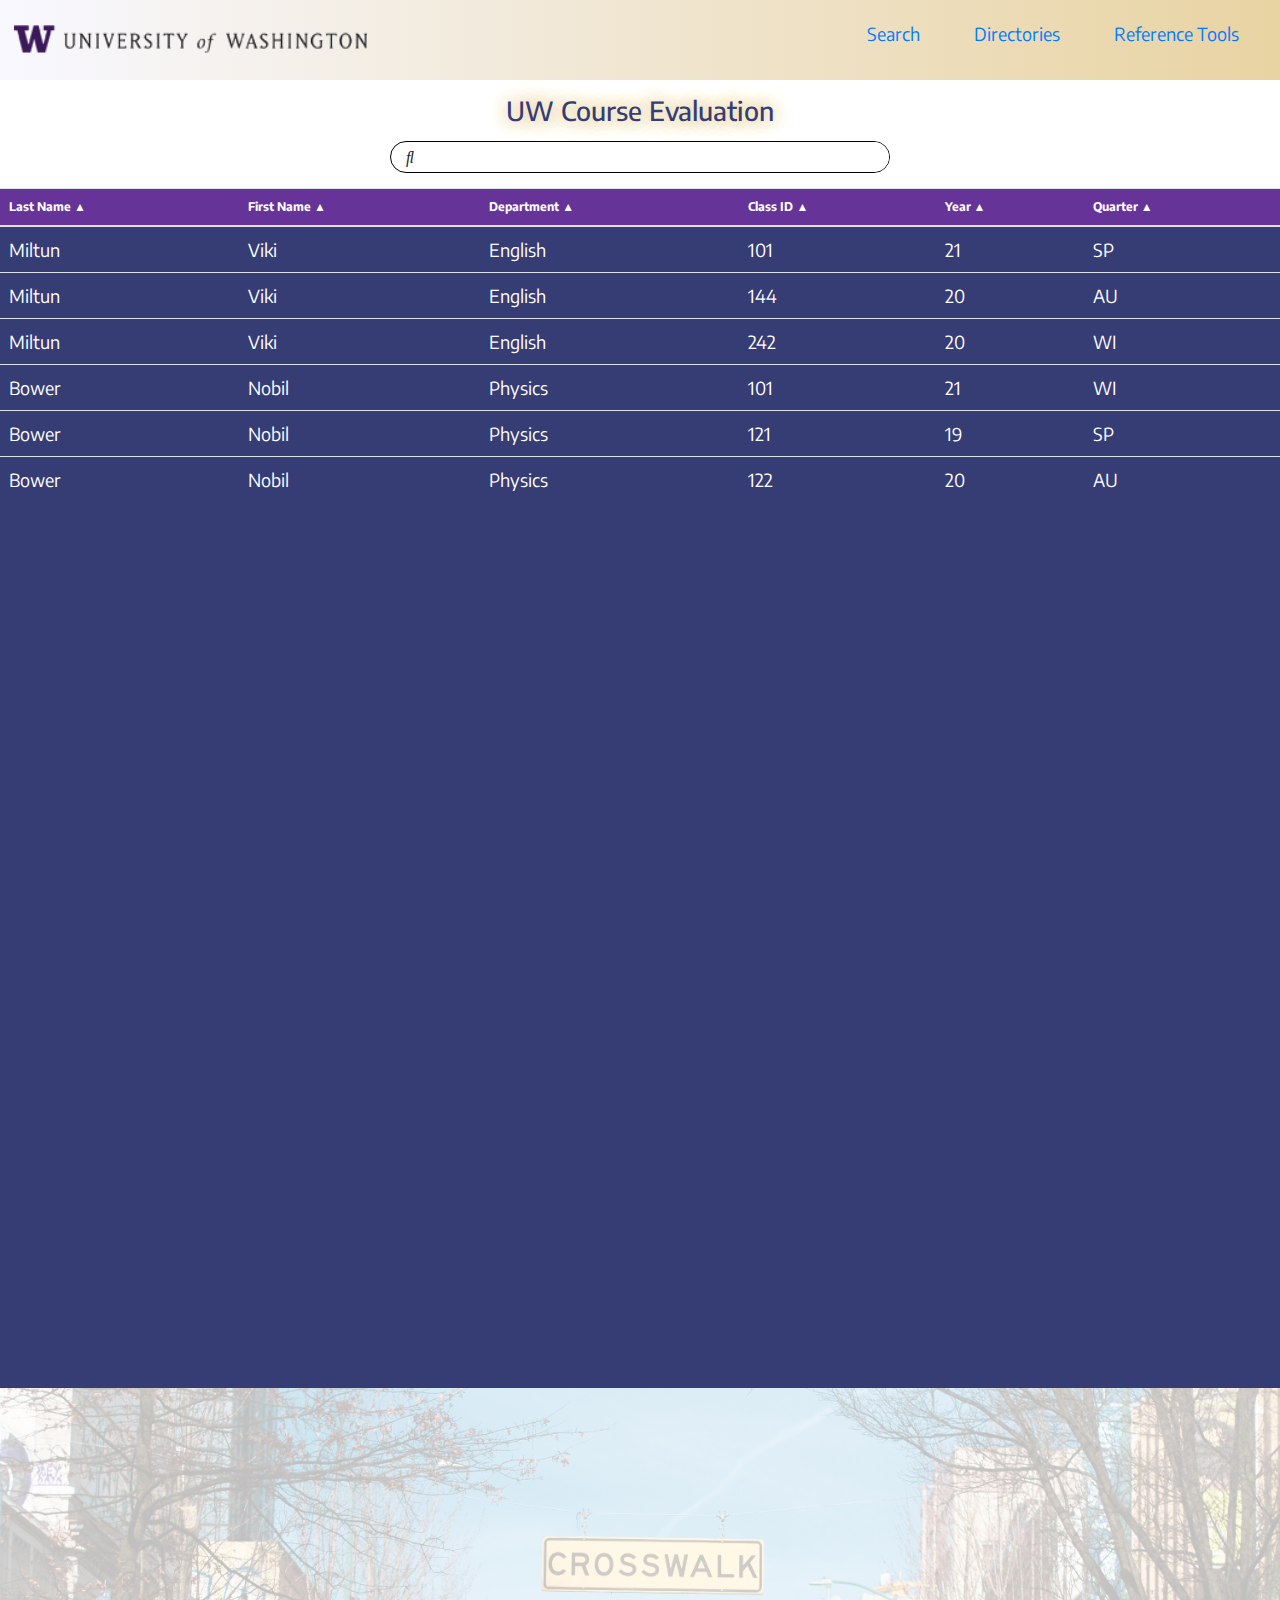
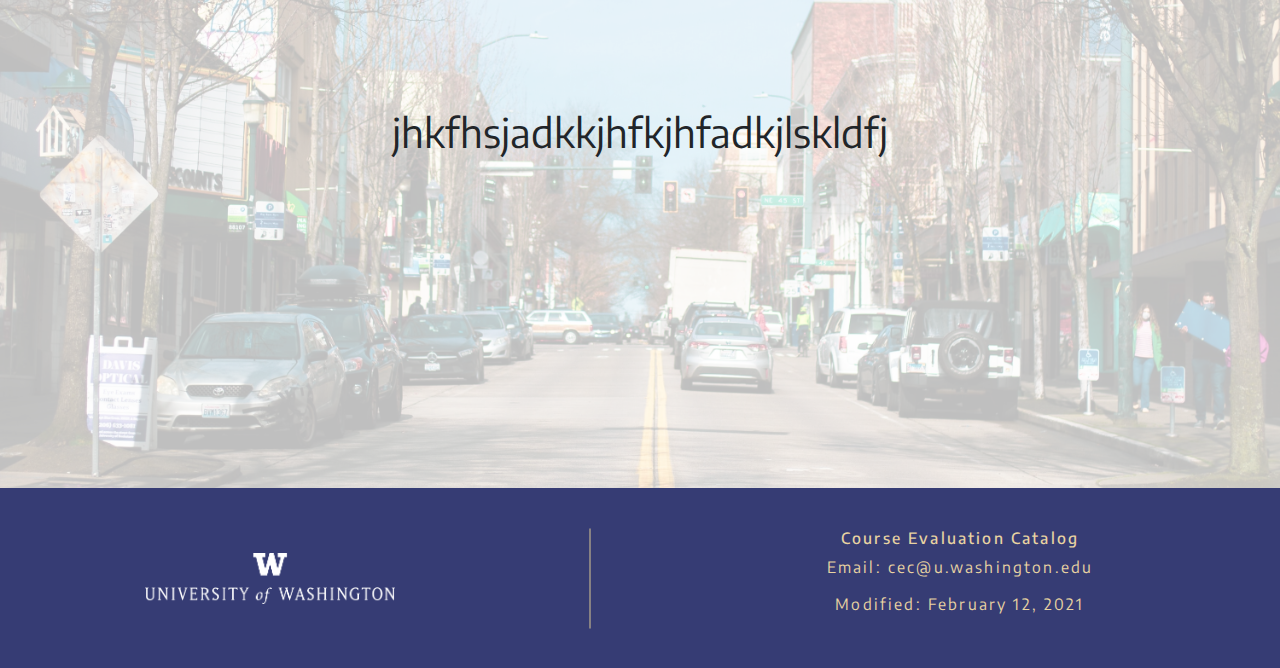
==== index.html @ 288fa74d "data published" ====
<!DOCTYPE html>
<html>

<head>
    <link rel="stylesheet" href="https://stackpath.bootstrapcdn.com/bootstrap/4.3.1/css/bootstrap.min.css"
        integrity="sha384-ggOyR0iXCbMQv3Xipma34MD+dH/1fQ784/j6cY/iJTQUOhcWr7x9JvoRxT2MZw1T" crossorigin="anonymous">
    <meta charset="UTF-8">
    <meta name="viewport" content="width=device-width, initial-scale=1.0">
    <link rel="stylesheet" href="https://use.fontawesome.com/releases/v5.15.3/css/all.css"
        integrity="sha384-SZXxX4whJ79/gErwcOYf+zWLeJdY/qpuqC4cAa9rOGUstPomtqpuNWT9wdPEn2fk" crossorigin="anonymous">
    <link rel="stylesheet" href="https://cdnjs.cloudflare.com/ajax/libs/font-awesome/4.7.0/css/font-awesome.min.css">
    <link rel="icon" href="images/favicon.ico?v=2" type="image/x-icon">
    <link rel="stylesheet" type="text/css" href="style.css" />
    <title>UW Course Evalutation</title>
</head>

<body>
    <nav class="nav-container">
        <img class="nav-logo" src="images/uw_name.gif" alt="UW name">
        <ul class="nav-link-wrapper">
            <li><a href="#" class="nav-link">Search</a></li>
            <li><a href="#" class="nav-link">Directories</a></li>
            <li><a href="#" class="nav-link">Reference Tools</a></li>
        </ul>
    </nav>

    <main>
        <section class="slide-1">
            <h1 class="slide-1-title">UW Course Evaluation</h1>
            <form>
                <i class="fas fa-search"></i>
                <input id="search-input" class="form-control" type="text">
            </form>
            <div class="class-container">
                <table class="table custom">
                    <tr class="bg-info">
                        <th data-column="LastName" data-order="desc">Last Name &#9650</th>
                        <th data-column="FirstName" data-order="desc">First Name &#9650</th>
                        <th data-column="Department" data-order="desc">Department &#9650</th>
                        <th data-column="ClassID" data-order="desc">Class ID &#9650</th>
                        <th data-column="Year" data-order="desc">Year &#9650</th>
                        <th data-column="Quarter" data-order="desc">Quarter &#9650</th>

                    </tr>

                    <tbody id="myTable">
                        <!--Table is generated by buildTable function below-->
                    </tbody>

                </table>
            </div>
        </section>

        <section class="slide-2">
            <img class="slide-2-img" src="images/uw_area1.jpg" placeholder="UW Area">
            <div class="slide-2-container">
                <p class="slide-2-text">jhkfhsjadkkjhfkjhfadkjlskldfj</p>
            </div>
        </section>
    </main>

    <footer id="testing">
        <img class="footer-img" src="images/uwb_signature.png" alt="UWB">
        <hr color=" #E8D3A2" width="100">
        <div class="info">
            <h4>Course Evaluation Catalog</h4>
            <p>Email: cec@u.washington.edu</p>
            <p>Modified: February 12, 2021</p>
        </div>
    </footer>

    <script src="https://ajax.googleapis.com/ajax/libs/jquery/3.5.1/jquery.min.js"></script>
    <script>
        const faketeacherdata = 'faketeacher.csv';
        const teacherAndClass = 'teacherAndClass.json';
        const teacher = 'teachers.csv';

        var myArray = [];
        fetch(`datas/${teacherAndClass}`)
            .then(res => res.json())
            .then(data => {
                myArray = data;
                console.log(myArray);

        /*
            let box = document.querySelector('.box');

            document.addEventListener('DOMContentLoaded', () => {
                fetch(`datas/${teacherAndClass}`)
                    .then(res => res.json())
                    .then(data => {
                        console.log(data)
                        console.log("------------")
                        data.map(value => {
                            console.log(value[0])
                            box.innerHTML +=
                                `
                        <p>${value[0]}</p>
                        <p>${value[1]}</p>
                        <p>${value[2]}</p>
                        <p>${value[3]}</p>
                        <p>${value[4]}</p>
                        `
                        })
                    })
            })
        */


        //MyArray needs an array like the example above. Remove data in myArray and replace with
        //data from CSV and then remove the buildTable function below this and it should in theory
        //work as long as it follows the formatting.

        buildTable(myArray);
        /*$.ajax({
            method:'GET',
            url:'https://raw.githubusercontent.com/kylevh/TEACHERDATA/main/teacherAndClass.json',
            success:function(response){
                myArray = response
                buildTable(myArray)
                console.log(myArray)
            }

        })*/

        //Search function updates everytime a 'keyup' is detected. Updates in real-time while typing
        $('#search-input').on('keyup', function () {
            var value = $(this).val()
            console.log('Value:', value)
            var data = searchTable(value, myArray)
            buildTable(data)
        })

        //This is the column sort click detector. If say 'Year' is clicked, change descending order to ascending & vice versa
        $('th').on('click', function () {
            var column = $(this).data('column')
            var order = $(this).data('order')
            var text = $(this).html()
            text = text.substring(0, text.length - 1)

            console.log('clicked', column, order)

            if (order == 'desc') {
                $(this).data('order', "asc")
                myArray = myArray.sort((a, b) => a[column] > b[column] ? 1 : -1)
                text += '&#9660'
            } else {
                $(this).data('order', "desc")
                myArray = myArray.sort((a, b) => a[column] < b[column] ? 1 : -1)
                text += '&#9650'
            }
            $(this).html(text)
            buildTable(myArray)
        })


        //Inputs value which is typed by user into search bar and passes data which the collection of names and 
        //classes, year, quarter, etc. and searches whether the value matches with any FirstName, if so, push
        //out filteredData with all matches.
        function searchTable(value, data) {
            var filteredData = []
            for (var i = 0; i < data.length; i++) {
                value = value.toLowerCase()
                var name = data[i].LastName.toLowerCase()

                if (name.includes(value)) {
                    filteredData.push(data[i])
                }
            }

            return filteredData
        }

        function buildTable(data) {
            var table = document.getElementById('myTable')

            table.innerHTML = ''

            //Prints rows with all the of the follow collumns from the array
            for (var i = 0; i < data.length; i++) {
                var row = `<tr>
                                <td>${data[i].LastName}</td>
                                <td>${data[i].FirstName}</td>
                                <td>${data[i].Department}</td>
                                <td>${data[i].ClassID}</td>
                                <td>${data[i].Year}</td>
                                <td>${data[i].Quarter}</td>

                        </tr>`
                table.innerHTML += row
            }
        }
    });
    </script>

</body>

</html>
---- style.css ----
@import url('https://fonts.googleapis.com/css2?family=Encode+Sans:wght@500&display=swap');

html {
    --ss-color: ghostwhite;
    --ss-boxsize: 4rem;
}

* {
    margin: 0;
    padding: 0;
    box-sizing: border-box;
    font-family: 'Encode Sans';
    font-size: 12px;
}

.nav-container {
    width: 100%;
    height: 100%;
    background: linear-gradient(to right, ghostwhite, #E8D3A2);
    display: flex;
    justify-content: center;
    align-items: center;
    justify-content: space-between;
    padding: 1.2rem;
}

.nav-logo {
    width: auto;
    height: 2.6rem;
}

.nav-link-wrapper {
    list-style-type: none;
    display: flex;
    justify-content: center;
    align-items: center;
}

.nav-link-wrapper > li {
    margin: 0 15px;
}

.nav-link {
    text-decoration: none;
    font-size: 1.3rem;
    outline: none;
    bordeR: none;
    font-size: 1.5rem;
}

.nav-link:hover {
    color: #664238;
}

form {
    border: 1px solid black;
    border-radius: 20px;
    width: 500px;
    margin: 15px auto;
    display: flex;
    justify-content: center;
    align-items: center;
}

input[type="text"] {
    outline: none;
    border: none;
    height: 30px;
    width: 100%;
    font-size: 1.3rem;
    border-radius: 20px;
}

form .fas {
    padding: 0 15px;
    font-size: 16px;
}

.slide-1 {
    width: 100%;
    height: 100%;
}

.slide-1-title {
    text-align: center;
    font-size: 2.2rem;
    margin: 15px;
    color: #363C74;
    text-shadow:  0 0 20px #E8D3A2, 0 0 20px #E8D3A2, 0 0 20px #E8D3A2;
}

.slide-1-title h3 {
    text-align: center;
}

.slide-2 {
    width: 100%;
    height: 700px;;
    position: relative;
}

.slide-2-img {
    position: absolute;
    object-fit: cover;
    width: 100%;
    height: 100%;
    opacity: 0.25;
}

.slide-2-container {
    position: absolute;
    width: 100%;
    height: 100%;
    display: flex;
    justify-content: center;
    align-items: center;
}

.slide-2-text {
    font-size: 40px;
}

.class-container {
    background: #363C74;
    grid-template-columns: 1fr;
    overflow: auto;
    overflow-x: hidden;
    align-self: start;
    width: 100%;
    height: 1200px;
}

.grid-item {
    height: 50px;
    width: 100%;
    text-align: center;
    background: #E8D3A2;
    font-size: 1.6rem;
    align-self: start;
    margin: 10px auto;
    width: 98%;
}

th {
    background-color: rebeccapurple;
    color: white;
}
td{
    color:white;
    font-size: large;

}

footer {
    display: flex;
    justify-content: space-evenly;
    align-items: center;
    background: #363C74;
    height: 180px;
    width: 100%;
    clear: both;
    color: #E8D3A2;
}

.footer-img {
    width: 250px;
}

.info {
    line-height: 25px;
    display: flex;
    flex-direction: column;
    align-items: center;
    justify-content: left;
    width: 350px;
}

.info * {
    font-size: 1.3rem;
    letter-spacing: 0.18rem;
}

hr {
    transform: rotate(90deg);
}

.table {
    width: 100%;
}

@media screen and (max-width: 700px) {
    footer {
        display: flex;
        flex-direction: column;
        height: 100%;
        padding: 30px 0;
    }

    hr {
        transform: rotate(180deg);
        width: 75%;
        margin: 20px 0;
    }
}
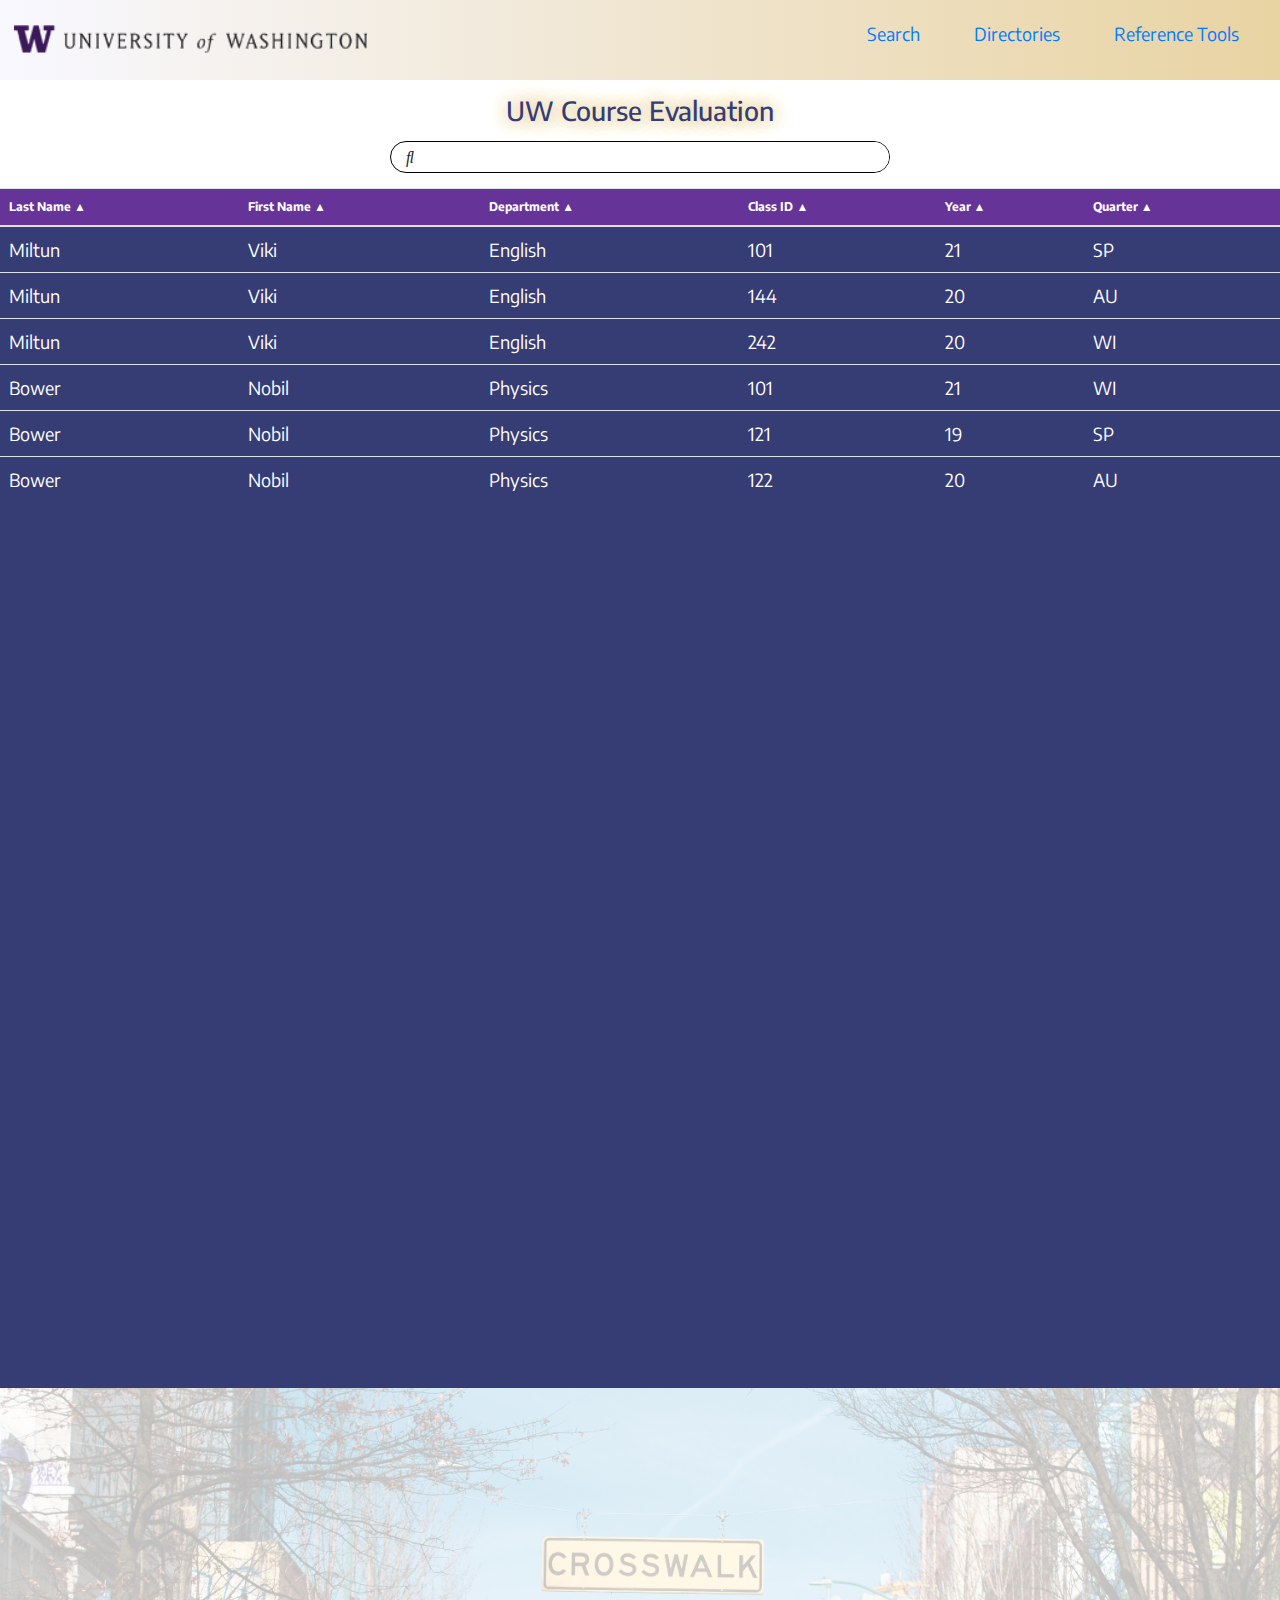
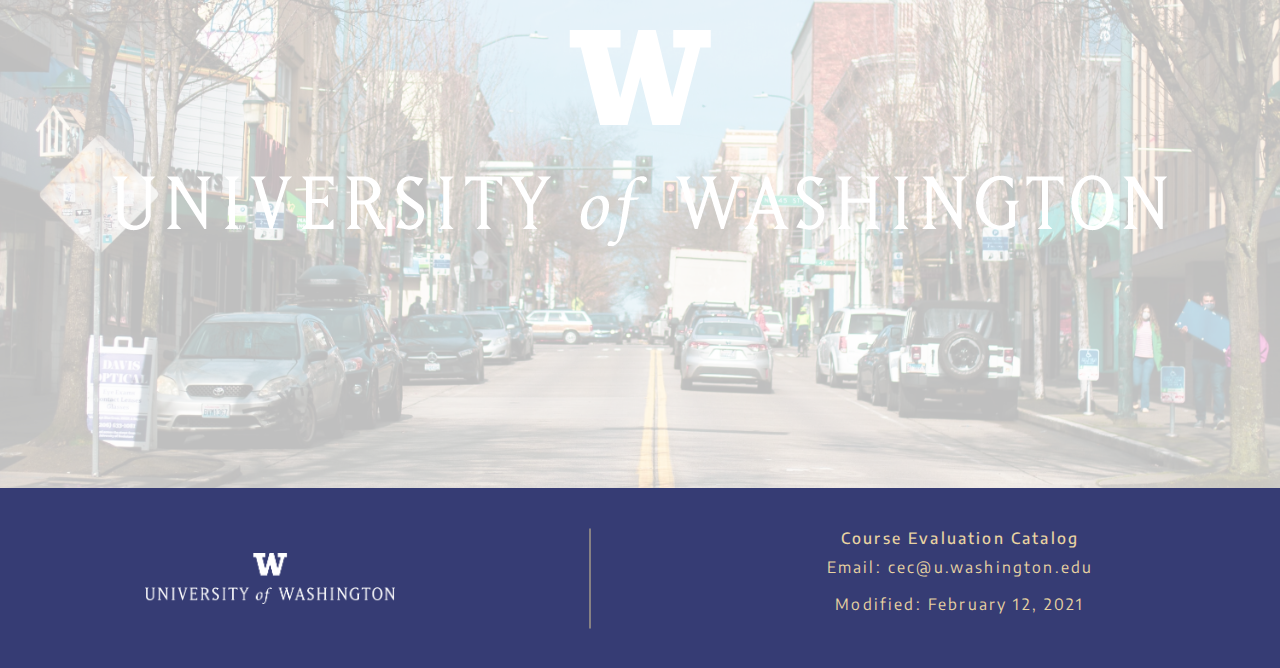
==== commit d81fb029: "changes" ====
--- a/index.html
+++ b/index.html
@@ -54,13 +54,14 @@
         <section class="slide-2">
             <img class="slide-2-img" src="images/uw_area1.jpg" placeholder="UW Area">
             <div class="slide-2-container">
-                <p class="slide-2-text">jhkfhsjadkkjhfkjhfadkjlskldfj</p>
+                <img src="images/uw_signature.png" alt="UW Signature">
+                <p class="slide-2-text"></p>
             </div>
         </section>
     </main>
 
     <footer id="testing">
-        <img class="footer-img" src="images/uwb_signature.png" alt="UWB">
+        <img class="footer-img" src="images/uw_signature.png" alt="UW">
         <hr color=" #E8D3A2" width="100">
         <div class="info">
             <h4>Course Evaluation Catalog</h4>
@@ -71,10 +72,12 @@
 
     <script src="https://ajax.googleapis.com/ajax/libs/jquery/3.5.1/jquery.min.js"></script>
     <script>
+        // data sheets
         const faketeacherdata = 'faketeacher.csv';
         const teacherAndClass = 'teacherAndClass.json';
         const teacher = 'teachers.csv';
 
+        // fetching data
         var myArray = [];
         fetch(`datas/${teacherAndClass}`)
             .then(res => res.json())
@@ -82,103 +85,78 @@
                 myArray = data;
                 console.log(myArray);
 
-        /*
-            let box = document.querySelector('.box');
+                //MyArray needs an array like the example above. Remove data in myArray and replace with
+                //data from CSV and then remove the buildTable function below this and it should in theory
+                //work as long as it follows the formatting.
 
-            document.addEventListener('DOMContentLoaded', () => {
-                fetch(`datas/${teacherAndClass}`)
-                    .then(res => res.json())
-                    .then(data => {
-                        console.log(data)
-                        console.log("------------")
-                        data.map(value => {
-                            console.log(value[0])
-                            box.innerHTML +=
-                                `
-                        <p>${value[0]}</p>
-                        <p>${value[1]}</p>
-                        <p>${value[2]}</p>
-                        <p>${value[3]}</p>
-                        <p>${value[4]}</p>
-                        `
-                        })
-                    })
-            })
-        */
+                buildTable(myArray);
+                /*$.ajax({
+                    method:'GET',
+                    url:'https://raw.githubusercontent.com/kylevh/TEACHERDATA/main/teacherAndClass.json',
+                    success:function(response){
+                        myArray = response
+                        buildTable(myArray)
+                        console.log(myArray)
+                    }
+
+                })*/
+
+                //Search function updates everytime a 'keyup' is detected. Updates in real-time while typing
+                $('#search-input').on('keyup', function () {
+                    var value = $(this).val()
+                    console.log('Value:', value)
+                    var data = searchTable(value, myArray)
+                    buildTable(data)
+                })
+
+                //This is the column sort click detector. If say 'Year' is clicked, change descending order to ascending & vice versa
+                $('th').on('click', function () {
+                    var column = $(this).data('column')
+                    var order = $(this).data('order')
+                    var text = $(this).html()
+                    text = text.substring(0, text.length - 1)
+
+                    console.log('clicked', column, order)
+
+                    if (order == 'desc') {
+                        $(this).data('order', "asc")
+                        myArray = myArray.sort((a, b) => a[column] > b[column] ? 1 : -1)
+                        text += '&#9660'
+                    } else {
+                        $(this).data('order', "desc")
+                        myArray = myArray.sort((a, b) => a[column] < b[column] ? 1 : -1)
+                        text += '&#9650'
+                    }
+                    $(this).html(text)
+                    buildTable(myArray)
+                })
 
 
-        //MyArray needs an array like the example above. Remove data in myArray and replace with
-        //data from CSV and then remove the buildTable function below this and it should in theory
-        //work as long as it follows the formatting.
+                //Inputs value which is typed by user into search bar and passes data which the collection of names and 
+                //classes, year, quarter, etc. and searches whether the value matches with any FirstName, if so, push
+                //out filteredData with all matches.
+                function searchTable(value, data) {
+                    var filteredData = []
+                    for (var i = 0; i < data.length; i++) {
+                        value = value.toLowerCase()
+                        var name = data[i].LastName.toLowerCase()
 
-        buildTable(myArray);
-        /*$.ajax({
-            method:'GET',
-            url:'https://raw.githubusercontent.com/kylevh/TEACHERDATA/main/teacherAndClass.json',
-            success:function(response){
-                myArray = response
-                buildTable(myArray)
-                console.log(myArray)
-            }
+                        if (name.includes(value)) {
+                            filteredData.push(data[i])
+                        }
+                    }
 
-        })*/
+                    return filteredData
+                }
 
-        //Search function updates everytime a 'keyup' is detected. Updates in real-time while typing
-        $('#search-input').on('keyup', function () {
-            var value = $(this).val()
-            console.log('Value:', value)
-            var data = searchTable(value, myArray)
-            buildTable(data)
-        })
+                function buildTable(data) {
+                    var table = document.getElementById('myTable')
 
-        //This is the column sort click detector. If say 'Year' is clicked, change descending order to ascending & vice versa
-        $('th').on('click', function () {
-            var column = $(this).data('column')
-            var order = $(this).data('order')
-            var text = $(this).html()
-            text = text.substring(0, text.length - 1)
+                    table.innerHTML = ''
 
-            console.log('clicked', column, order)
-
-            if (order == 'desc') {
-                $(this).data('order', "asc")
-                myArray = myArray.sort((a, b) => a[column] > b[column] ? 1 : -1)
-                text += '&#9660'
-            } else {
-                $(this).data('order', "desc")
-                myArray = myArray.sort((a, b) => a[column] < b[column] ? 1 : -1)
-                text += '&#9650'
-            }
-            $(this).html(text)
-            buildTable(myArray)
-        })
-
-
-        //Inputs value which is typed by user into search bar and passes data which the collection of names and 
-        //classes, year, quarter, etc. and searches whether the value matches with any FirstName, if so, push
-        //out filteredData with all matches.
-        function searchTable(value, data) {
-            var filteredData = []
-            for (var i = 0; i < data.length; i++) {
-                value = value.toLowerCase()
-                var name = data[i].LastName.toLowerCase()
-
-                if (name.includes(value)) {
-                    filteredData.push(data[i])
-                }
-            }
-
-            return filteredData
-        }
-
-        function buildTable(data) {
-            var table = document.getElementById('myTable')
-
-            table.innerHTML = ''
-
-            //Prints rows with all the of the follow collumns from the array
-            for (var i = 0; i < data.length; i++) {
-                var row = `<tr>
+                    //Prints rows with all the of the follow collumns from the array
+                    for (var i = 0; i < data.length; i++) {
+                        var row = `<tr>
                                 <td>${data[i].LastName}</td>
                                 <td>${data[i].FirstName}</td>
                                 <td>${data[i].Department}</td>
@@ -187,10 +165,10 @@
                                 <td>${data[i].Quarter}</td>
 
                         </tr>`
-                table.innerHTML += row
-            }
-        }
-    });
+                        table.innerHTML += row
+                    }
+                }
+            });
     </script>
 
 </body>
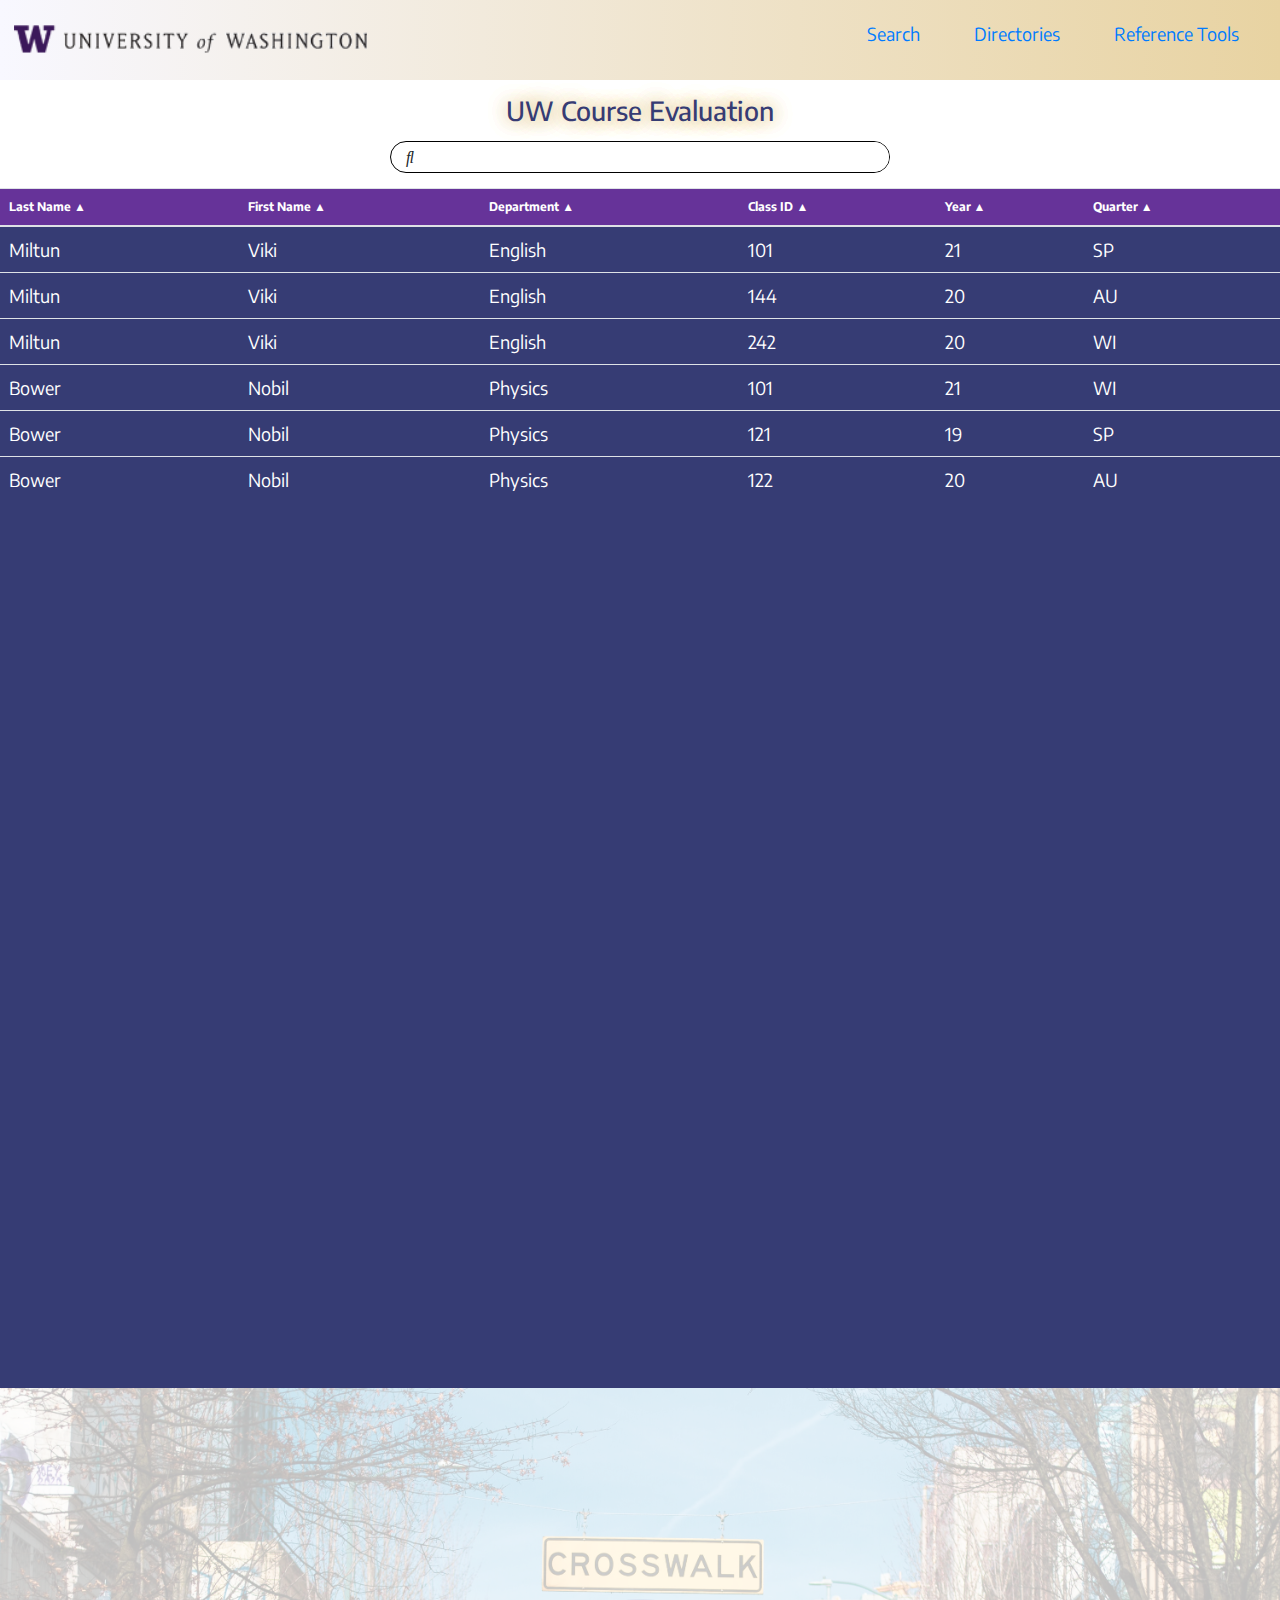
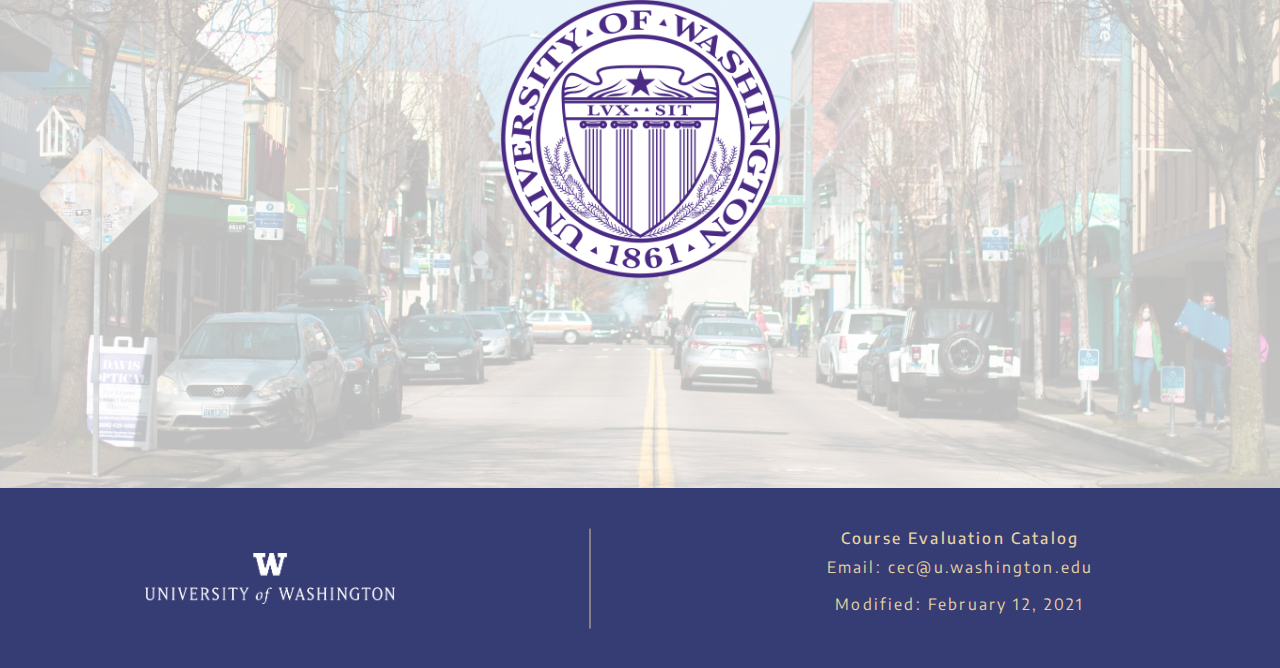
==== commit 2d12b433: "changes" ====
--- a/index.html
+++ b/index.html
@@ -54,7 +54,7 @@
         <section class="slide-2">
             <img class="slide-2-img" src="images/uw_area1.jpg" placeholder="UW Area">
             <div class="slide-2-container">
-                <img src="images/uw_signature.png" alt="UW Signature">
+                <img src="images/uw_tag.png" width="22%" alt="UW Signature">
                 <p class="slide-2-text"></p>
             </div>
         </section>
@@ -78,7 +78,7 @@
         const teacher = 'teachers.csv';
 
         // fetching data
-        var myArray = [];
+        var myArray = '';
         fetch(`datas/${teacherAndClass}`)
             .then(res => res.json())
             .then(data => {
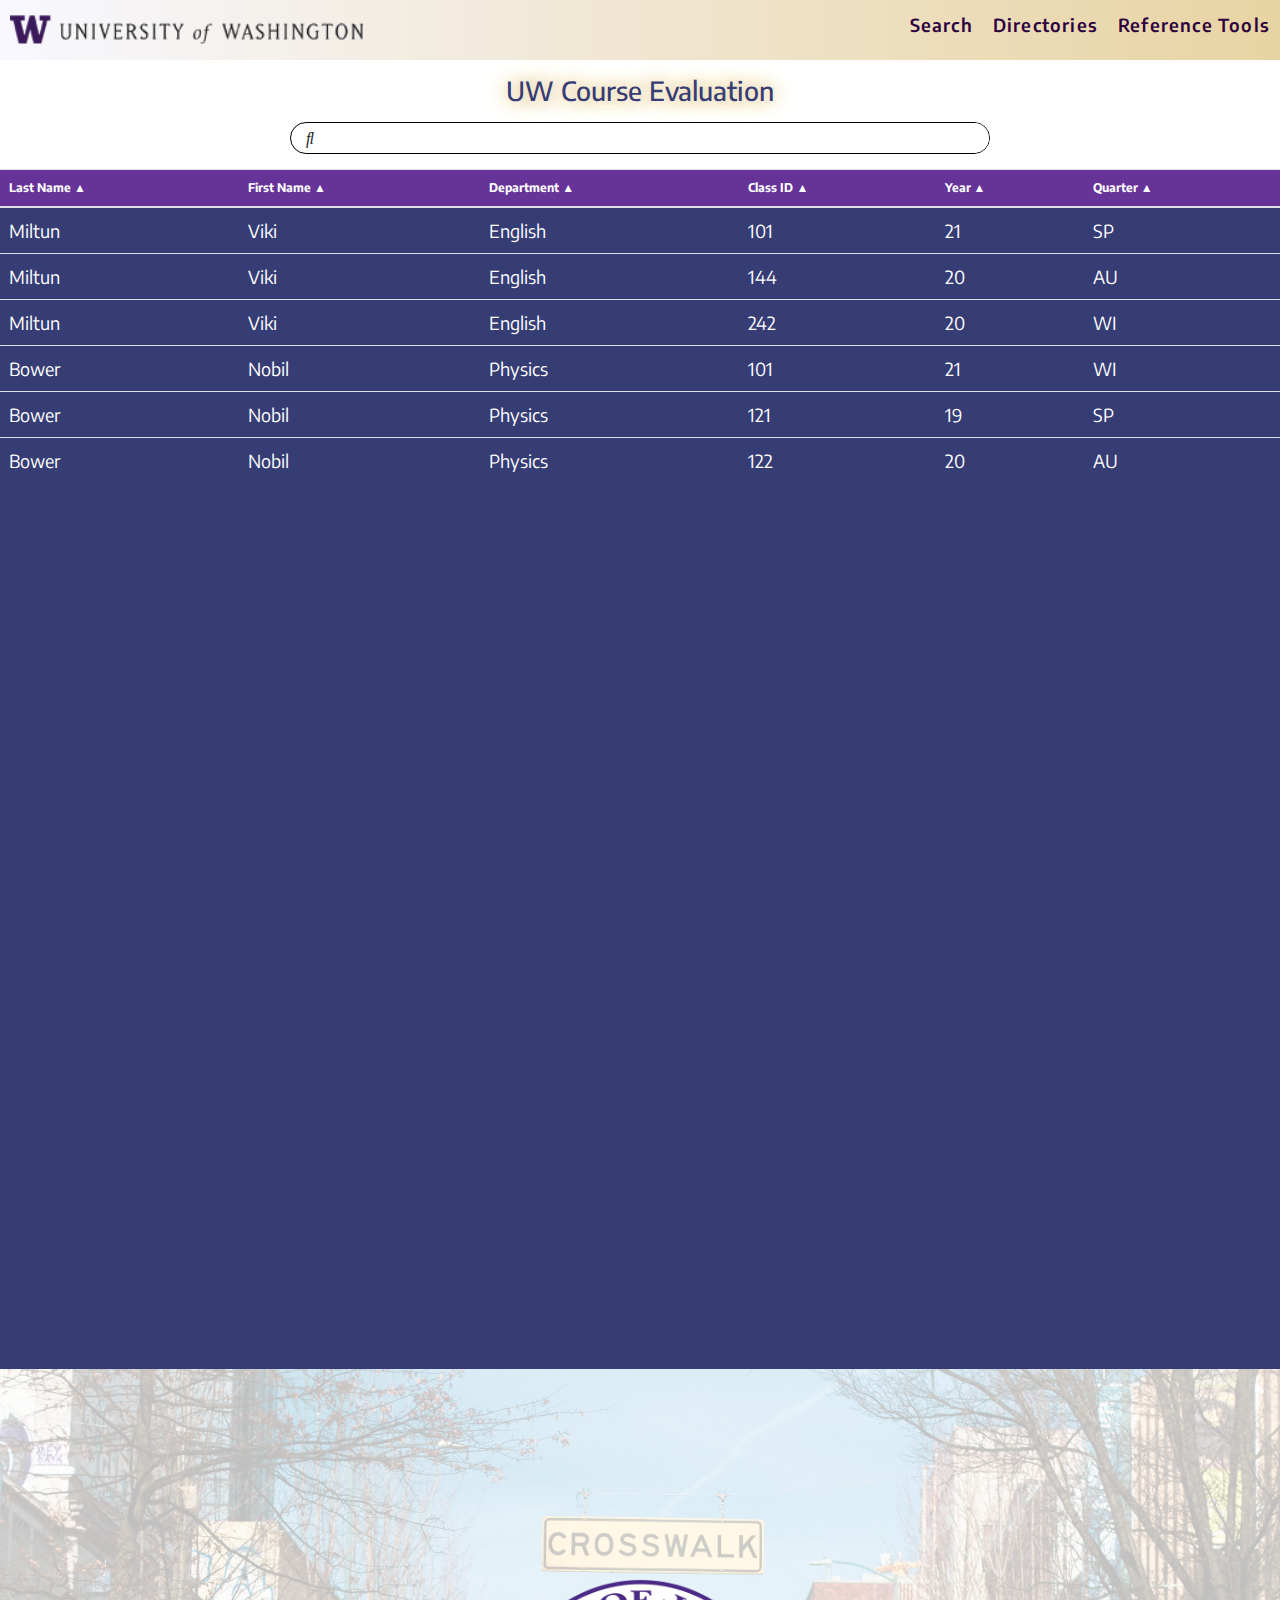
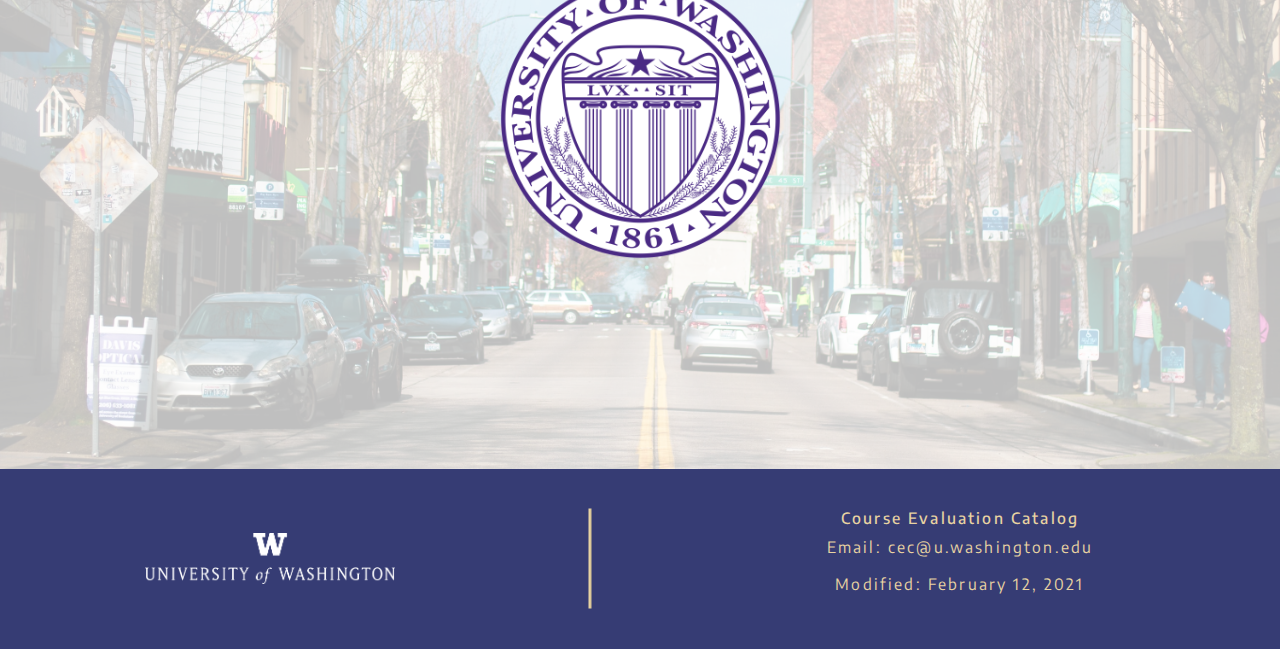
==== commit f268bbd5: "updates to mozilla" ====
--- a/index.html
+++ b/index.html
@@ -11,7 +11,7 @@
     <link rel="stylesheet" href="https://cdnjs.cloudflare.com/ajax/libs/font-awesome/4.7.0/css/font-awesome.min.css">
     <link rel="icon" href="images/favicon.ico?v=2" type="image/x-icon">
     <link rel="stylesheet" type="text/css" href="style.css" />
-    <title>UW Course Evalutation</title>
+    <title>UW Course Evaluation</title>
 </head>
 
 <body>
@@ -62,7 +62,7 @@
 
     <footer id="testing">
         <img class="footer-img" src="images/uw_signature.png" alt="UW">
-        <hr color=" #E8D3A2" width="100">
+        <hr color="#E8D3A2" width="100">
         <div class="info">
             <h4>Course Evaluation Catalog</h4>
             <p>Email: cec@u.washington.edu</p>
@@ -163,7 +163,6 @@
                                 <td>${data[i].ClassID}</td>
                                 <td>${data[i].Year}</td>
                                 <td>${data[i].Quarter}</td>
-
                         </tr>`
                         table.innerHTML += row
                     }
--- a/style.css
+++ b/style.css
@@ -15,13 +15,13 @@
 
 .nav-container {
     width: 100%;
-    height: 100%;
+    height: 60px;
     background: linear-gradient(to right, ghostwhite, #E8D3A2);
     display: flex;
     justify-content: center;
     align-items: center;
     justify-content: space-between;
-    padding: 1.2rem;
+    padding-left: 10px;
 }
 
 .nav-logo {
@@ -36,26 +36,28 @@
     align-items: center;
 }
 
-.nav-link-wrapper > li {
-    margin: 0 15px;
-}
-
 .nav-link {
     text-decoration: none;
-    font-size: 1.3rem;
+    font-size: 1.5rem;
     outline: none;
     bordeR: none;
     font-size: 1.5rem;
+    color: #2d003f;
+    font-weight: 600;
+    letter-spacing: 0.1rem;
+    padding: 23px 10px;
 }
 
 .nav-link:hover {
-    color: #664238;
+    transition: all .3s ease;
+    color: #691a04;
+    background: #ffefc9;
 }
 
 form {
     border: 1px solid black;
     border-radius: 20px;
-    width: 500px;
+    width: 700px;
     margin: 15px auto;
     display: flex;
     justify-content: center;
@@ -182,6 +184,10 @@
 
 hr {
     transform: rotate(90deg);
+    color: #E8D3A2;
+    background-color: #E8D3A2;
+    height: 2px;
+    transition: all .3s ease-in-out;
 }
 
 .table {
@@ -189,11 +195,92 @@
 }
 
 @media screen and (max-width: 700px) {
-    footer {
+    
+    nav {
+        flex-direction: column;
+        padding: 10px 0;
+    }
+
+    .nav-container {
+        height: 100%;
+    }
+
+    .nav-link-wrapper {
+        flex-direction: column;
+        width: 100%;
+    }
+
+    .nav-link {
+        padding: 0;
+    }
+
+    .nav-logo {
+        width: 300px;
+        height: auto;
+        padding: 15px 0;
+    }
+
+    form {
+        width: 260px;
+    }
+
+    section {
+        grid-template-columns: 100%;
+    }
+
+    .title {
+        font-size: 2rem;
+    }
+
+    .section {
+        height: 400px;
+    }
+
+    .left {
+        padding-top: 0;
+    }
+
+    .right {
+        width: 300px;
+    }
+
+    .info {
+        margin: 0;
+    }
+
+    .info, .left {
         display: flex;
-        flex-direction: column;
-        height: 100%;
-        padding: 30px 0;
+        justify-content: center;
+        align-items: center;
+    }
+
+    .skillBox {
+        height: 100px;
+        display: flex;
+        flex-direction: column;
+        justify-content: center;
+    }
+
+    .skillBox p {
+        color: rgb(3, 12, 43);
+        font-size: 1.5rem;
+        text-transform: uppercase;
+        margin: 20px 0;
+        padding: 0px;
+        font-family: bold;
+        letter-spacing: 1px;
+    }
+
+    .skillBox p:nth-child(2) {
+        float: right;
+        position: relative;
+        top: 0;
+    }
+
+    .skillBox p:first-child {
+        float: right;
+        position: relative;
+        top: 35px;
     }
 
     hr {
@@ -201,4 +288,11 @@
         width: 75%;
         margin: 20px 0;
     }
-}+
+    footer {
+        display: flex;
+        flex-direction: column;
+        height: 100%;
+        padding: 30px 0;
+    }
+}
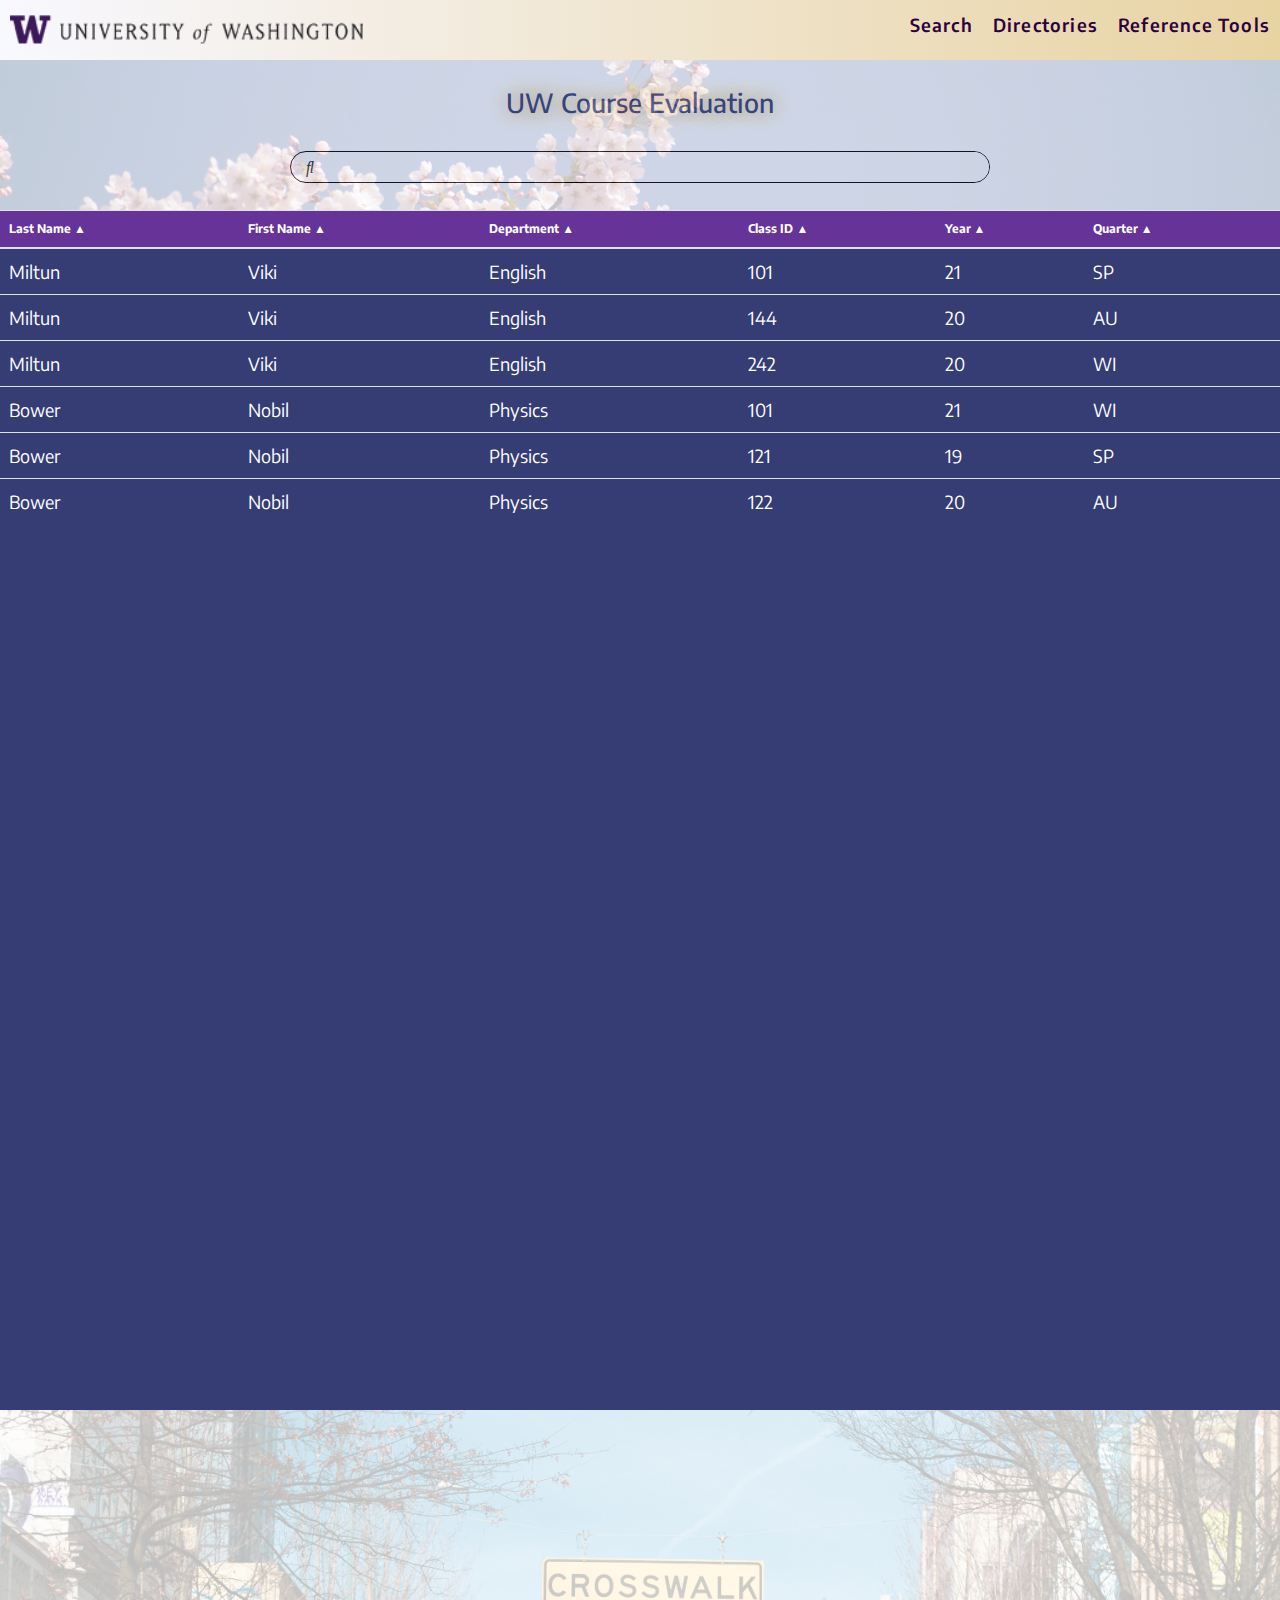
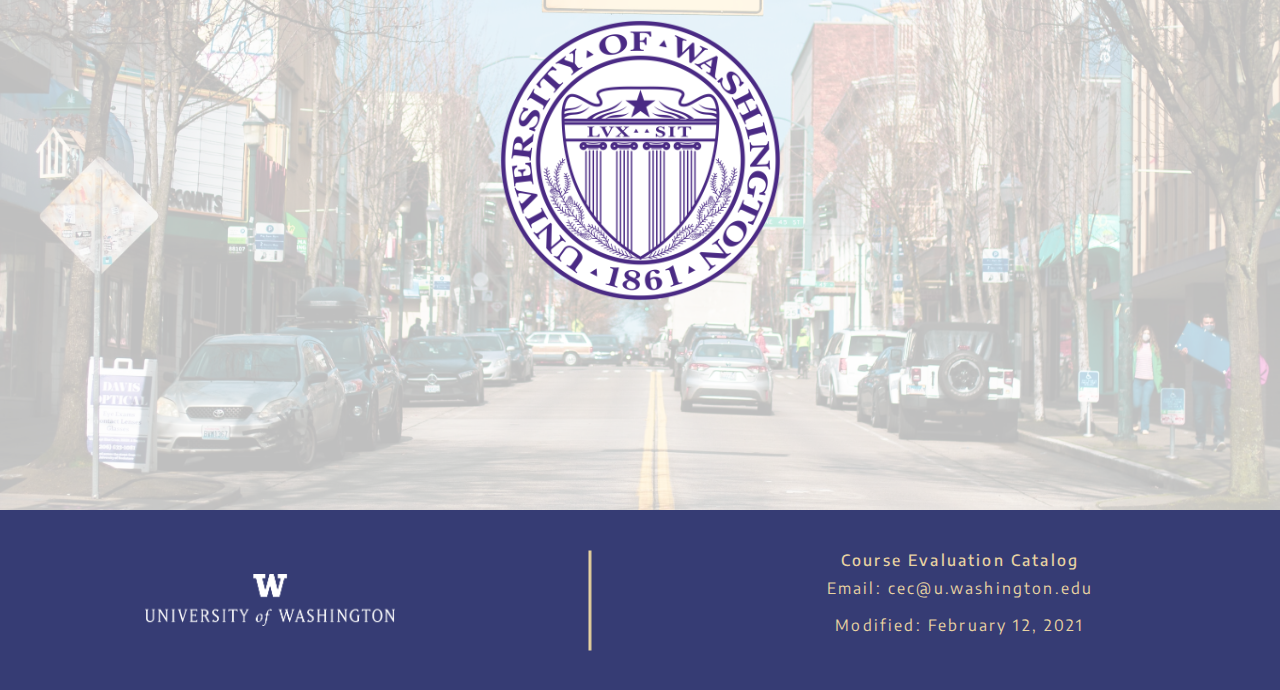
==== commit 552679d3: "updated intro" ====
--- a/index.html
+++ b/index.html
@@ -26,11 +26,14 @@
 
     <main>
         <section class="slide-1">
-            <h1 class="slide-1-title">UW Course Evaluation</h1>
-            <form>
-                <i class="fas fa-search"></i>
-                <input id="search-input" class="form-control" type="text">
-            </form>
+            <div class="intro-container">
+                <img class="intro-img" src="images/uw_flowersv1.jpg" width="100%" alt="UW Flowers">
+                <h1 class="slide-1-title">UW Course Evaluation</h1>
+                <form>
+                    <i class="fas fa-search"></i>
+                    <input id="search-input" class="form-control" type="text">
+                </form>
+            </div>
             <div class="class-container">
                 <table class="table custom">
                     <tr class="bg-info">
@@ -40,13 +43,10 @@
                         <th data-column="ClassID" data-order="desc">Class ID &#9650</th>
                         <th data-column="Year" data-order="desc">Year &#9650</th>
                         <th data-column="Quarter" data-order="desc">Quarter &#9650</th>
-
                     </tr>
-
                     <tbody id="myTable">
                         <!--Table is generated by buildTable function below-->
                     </tbody>
-
                 </table>
             </div>
         </section>
@@ -60,7 +60,7 @@
         </section>
     </main>
 
-    <footer id="testing">
+    <footer>
         <img class="footer-img" src="images/uw_signature.png" alt="UW">
         <hr color="#E8D3A2" width="100">
         <div class="info">
--- a/style.css
+++ b/style.css
@@ -58,10 +58,15 @@
     border: 1px solid black;
     border-radius: 20px;
     width: 700px;
-    margin: 15px auto;
+    margin: 0 auto;
     display: flex;
     justify-content: center;
     align-items: center;
+}
+
+form .fas {
+    padding: 0 15px;
+    font-size: 16px;
 }
 
 input[type="text"] {
@@ -73,9 +78,20 @@
     border-radius: 20px;
 }
 
-form .fas {
-    padding: 0 15px;
-    font-size: 16px;
+.intro-container {
+    display: flex;
+    flex-direction: column;
+    justify-content: space-evenly;
+    align-items: center;
+    position: relative;
+    height: 150px;
+}
+
+.intro-img {
+    position: absolute;
+    object-fit: cover;
+    height: 100%;
+    opacity: 0.25;
 }
 
 .slide-1 {
@@ -86,7 +102,6 @@
 .slide-1-title {
     text-align: center;
     font-size: 2.2rem;
-    margin: 15px;
     color: #363C74;
     text-shadow:  0 0 20px #E8D3A2, 0 0 20px #E8D3A2, 0 0 20px #E8D3A2;
 }
@@ -295,4 +310,4 @@
         height: 100%;
         padding: 30px 0;
     }
-}
+}